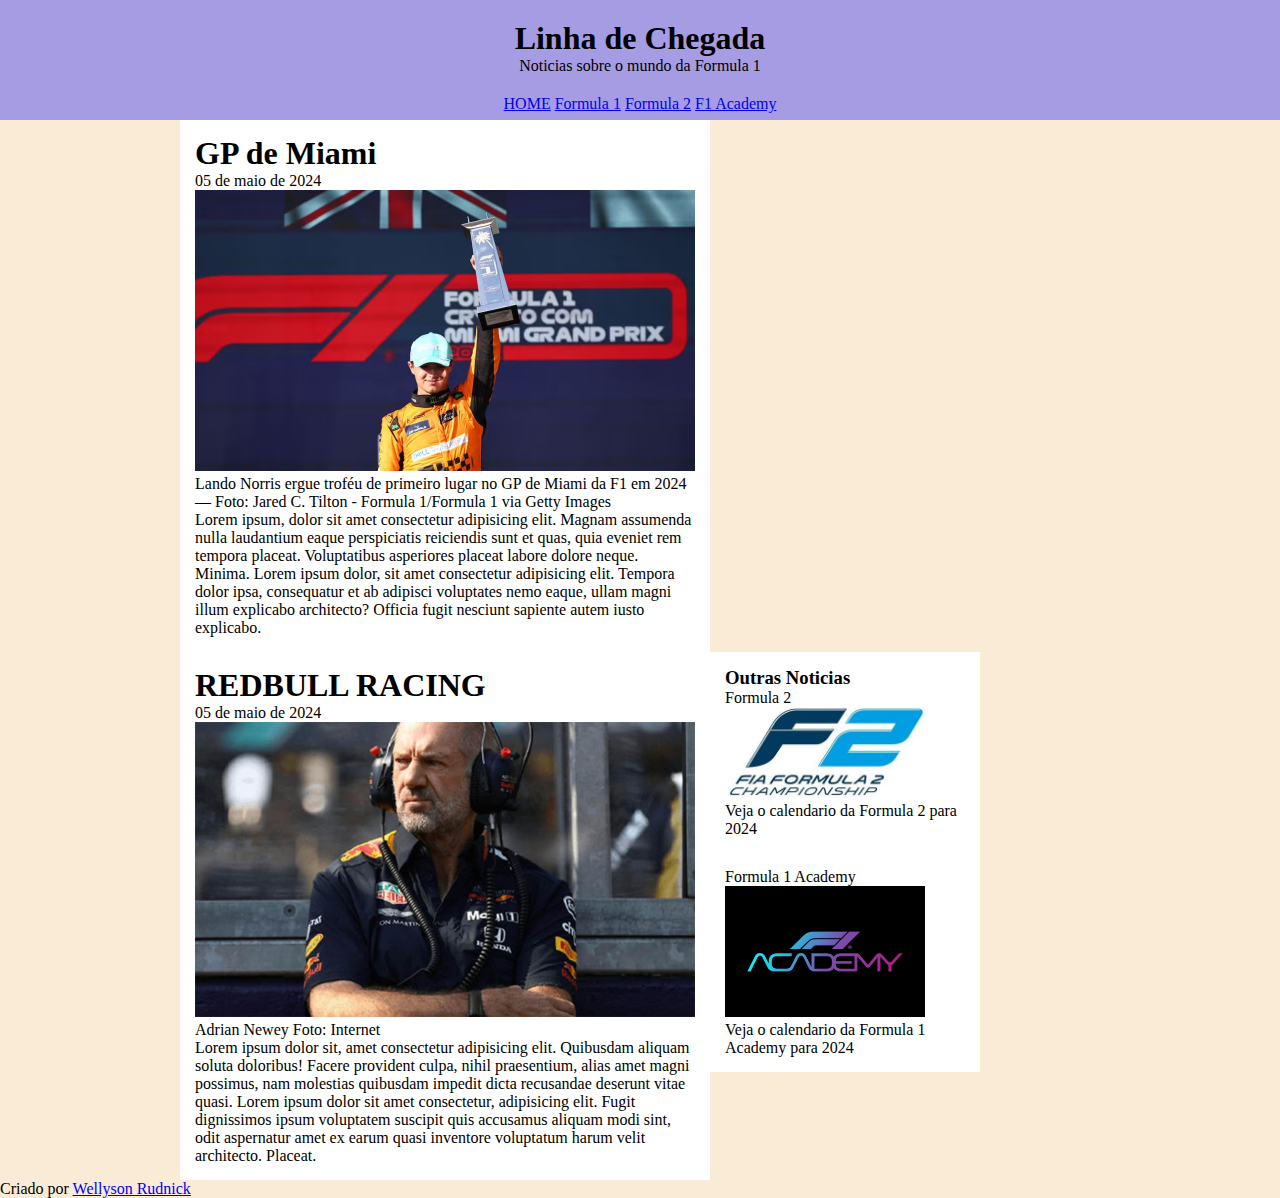
==== index.html @ 48617224 "first commit" ====
<!DOCTYPE html>
<html lang="pt-br">
<head>
    <meta charset="UTF-8">
    <meta name="viewport" content="width=device-width, initial-scale=1.0">
    <link rel="stylesheet" href="css/style.css">
    <title>Tela inicial</title>
</head>
<body>
    <header>
        <h1>Linha de Chegada</h1>
        <p>Noticias sobre o mundo da Formula 1</p>
        <nav>
            <a href="#">HOME</a>
            <a href="newsf1.html">Formula 1</a>
            <a href="newsf2.html">Formula 2</a>
            <a href="newsf1academy.html">F1 Academy</a>
        </nav>
    </header>
    <main>
        <article>
            <h1>GP de Miami</h1>
            <p class="datepost">05 de maio de 2024</p>
            <img width="500px" src="img/gettyimages-2151617115.avif" alt="1ª vitória Lando Norris">
            <p>Lando Norris ergue troféu de primeiro lugar no GP de Miami da F1 em 2024 — Foto: Jared C. Tilton - Formula 1/Formula 1 via Getty Images</p>
            <p>Lorem ipsum, dolor sit amet consectetur adipisicing elit. Magnam assumenda nulla laudantium eaque perspiciatis reiciendis sunt et quas, quia eveniet rem tempora placeat. Voluptatibus asperiores placeat labore dolore neque. Minima. Lorem ipsum dolor, sit amet consectetur adipisicing elit. Tempora dolor ipsa, consequatur et ab adipisci voluptates nemo eaque, ullam magni illum explicabo architecto? Officia fugit nesciunt sapiente autem iusto explicabo.</p>
        </article>
        <article>
            <h1>REDBULL RACING</h1>
            <p class="datepost">05 de maio de 2024</p>
            <img width="500px" src="img/adrian-newey.jpg" alt="adrian-newey">
            <p>Adrian Newey Foto: Internet</p>
            <p>Lorem ipsum dolor sit, amet consectetur adipisicing elit. Quibusdam aliquam soluta doloribus! Facere provident culpa, nihil praesentium, alias amet magni possimus, nam molestias quibusdam impedit dicta recusandae deserunt vitae quasi. Lorem ipsum dolor sit amet consectetur, adipisicing elit. Fugit dignissimos ipsum voluptatem suscipit quis accusamus aliquam modi sint, odit aspernatur amet ex earum quasi inventore voluptatum harum velit architecto. Placeat.</p>
        </article>
        <aside>
            <article>
                <h3>Outras Noticias</h3>
                <p>Formula 2</p>
                <img width="200px" src="img/FIA_Formula_2_Championship_logo.webp" alt="Formula2">
                <p>Veja o calendario da Formula 2 para 2024</p>
            </article>
            <br>
            <article>
                <p>Formula 1 Academy</p>
                <img width="200px" src="img/F1-Academy.jpg" alt="Formula 1 Academy">
                <p>Veja o calendario da Formula 1 Academy para 2024</p>
            </article>
        </aside>
    </main>
    <footer class="clear">
        <p>Criado por <a href="https://www.instagram.com/welly_rudnick/" target="_blank" rel="external">Wellyson Rudnick</a></p>
    </footer>
</body>
</html>
---- css/style.css ----
@charset "UTF-8";

*{
    margin: 0;
    padding: 0;
}

body {
    background-color: antiquewhite;
}

header {
    background-color: rgba(0, 0, 255, 0.336);
    height: 100px;
    text-align: center;
    padding-top: 20px;
}

nav {
    margin-top: 20px;
}

main {
    width: 920px;
    margin: auto;
}

article {
    background-color: white;
    padding: 15px;
    width: 500px;
    float: left;
}

aside article {
    background-color: white;
    /* padding: 15px; */
    width:240px;
    /* float: right; */
}

.clear {
    clear: both;
}
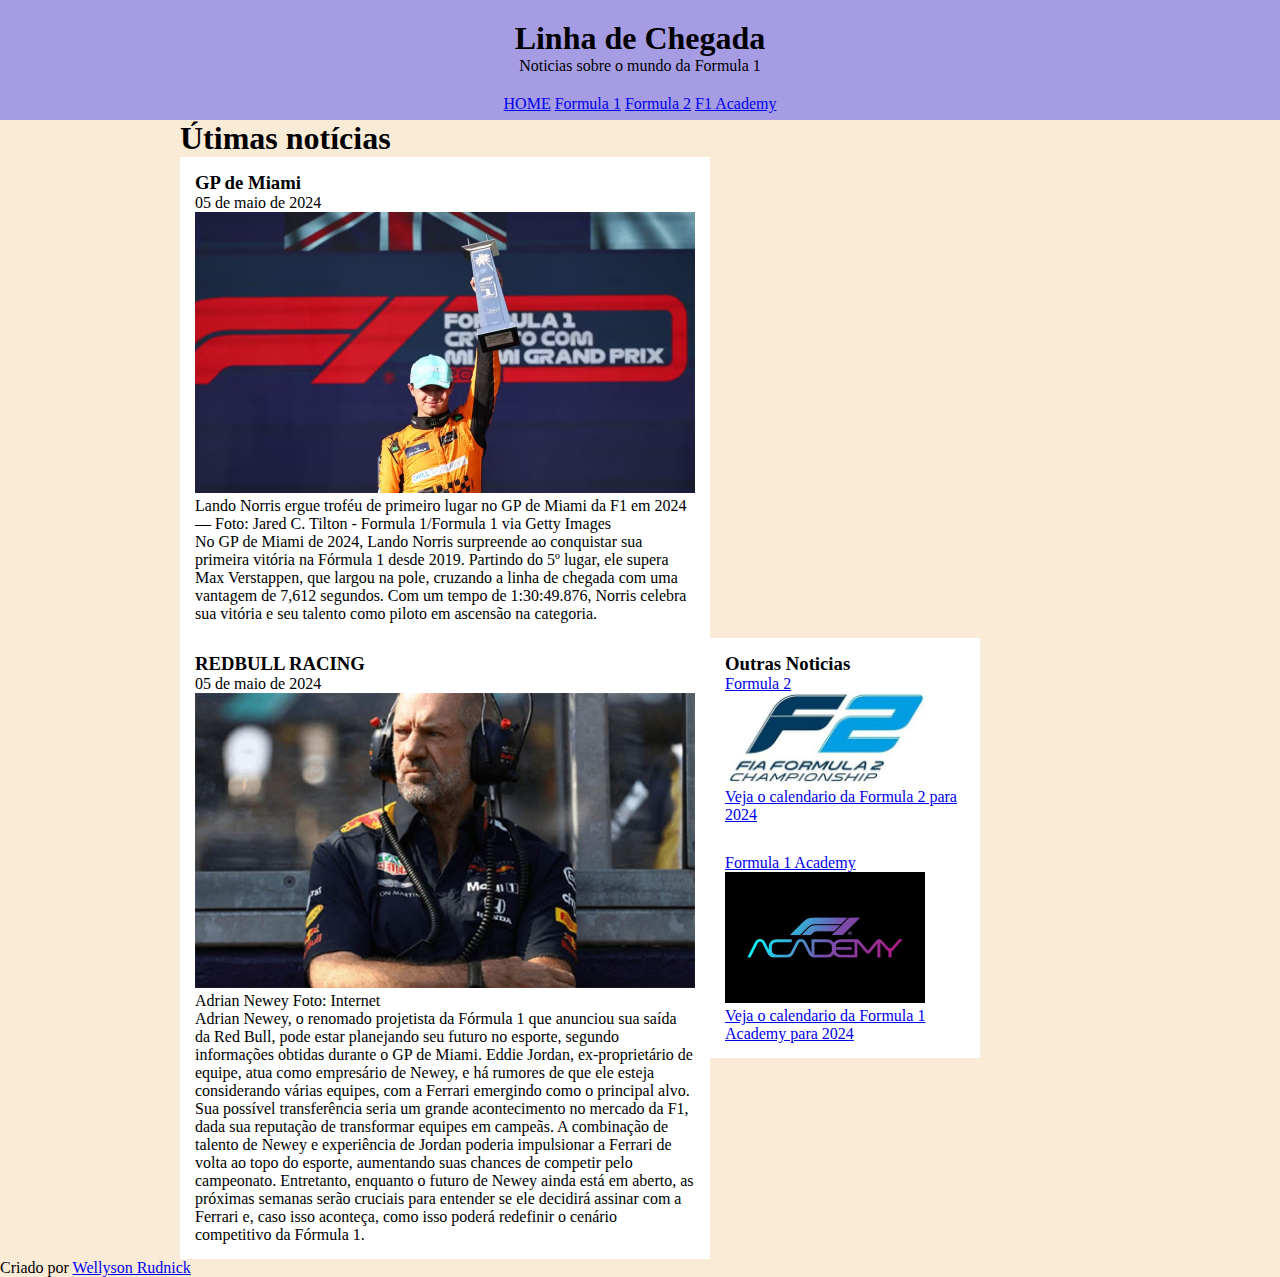
==== commit 61b3b918: "att 07-05" ====
--- a/index.html
+++ b/index.html
@@ -11,39 +11,44 @@
         <h1>Linha de Chegada</h1>
         <p>Noticias sobre o mundo da Formula 1</p>
         <nav>
-            <a href="#">HOME</a>
+            <a href="index.html">HOME</a>
             <a href="newsf1.html">Formula 1</a>
             <a href="newsf2.html">Formula 2</a>
             <a href="newsf1academy.html">F1 Academy</a>
         </nav>
     </header>
     <main>
+        <h1>Útimas notícias</h1>
         <article>
-            <h1>GP de Miami</h1>
+            <h3>GP de Miami</h3>
             <p class="datepost">05 de maio de 2024</p>
             <img width="500px" src="img/gettyimages-2151617115.avif" alt="1ª vitória Lando Norris">
             <p>Lando Norris ergue troféu de primeiro lugar no GP de Miami da F1 em 2024 — Foto: Jared C. Tilton - Formula 1/Formula 1 via Getty Images</p>
-            <p>Lorem ipsum, dolor sit amet consectetur adipisicing elit. Magnam assumenda nulla laudantium eaque perspiciatis reiciendis sunt et quas, quia eveniet rem tempora placeat. Voluptatibus asperiores placeat labore dolore neque. Minima. Lorem ipsum dolor, sit amet consectetur adipisicing elit. Tempora dolor ipsa, consequatur et ab adipisci voluptates nemo eaque, ullam magni illum explicabo architecto? Officia fugit nesciunt sapiente autem iusto explicabo.</p>
+            <p>No GP de Miami de 2024, Lando Norris surpreende ao conquistar sua primeira vitória na Fórmula 1 desde 2019. Partindo do 5º lugar, ele supera Max Verstappen, que largou na pole, cruzando a linha de chegada com uma vantagem de 7,612 segundos. Com um tempo de 1:30:49.876, Norris celebra sua vitória e seu talento como piloto em ascensão na categoria.</p>
         </article>
         <article>
-            <h1>REDBULL RACING</h1>
+            <h3>REDBULL RACING</h3>
             <p class="datepost">05 de maio de 2024</p>
             <img width="500px" src="img/adrian-newey.jpg" alt="adrian-newey">
             <p>Adrian Newey Foto: Internet</p>
-            <p>Lorem ipsum dolor sit, amet consectetur adipisicing elit. Quibusdam aliquam soluta doloribus! Facere provident culpa, nihil praesentium, alias amet magni possimus, nam molestias quibusdam impedit dicta recusandae deserunt vitae quasi. Lorem ipsum dolor sit amet consectetur, adipisicing elit. Fugit dignissimos ipsum voluptatem suscipit quis accusamus aliquam modi sint, odit aspernatur amet ex earum quasi inventore voluptatum harum velit architecto. Placeat.</p>
+            <p>Adrian Newey, o renomado projetista da Fórmula 1 que anunciou sua saída da Red Bull, pode estar planejando seu futuro no esporte, segundo informações obtidas durante o GP de Miami. Eddie Jordan, ex-proprietário de equipe, atua como empresário de Newey, e há rumores de que ele esteja considerando várias equipes, com a Ferrari emergindo como o principal alvo. Sua possível transferência seria um grande acontecimento no mercado da F1, dada sua reputação de transformar equipes em campeãs. A combinação de talento de Newey e experiência de Jordan poderia impulsionar a Ferrari de volta ao topo do esporte, aumentando suas chances de competir pelo campeonato. Entretanto, enquanto o futuro de Newey ainda está em aberto, as próximas semanas serão cruciais para entender se ele decidirá assinar com a Ferrari e, caso isso aconteça, como isso poderá redefinir o cenário competitivo da Fórmula 1.</p>
         </article>
         <aside>
-            <article>
+            <article id="news">
                 <h3>Outras Noticias</h3>
-                <p>Formula 2</p>
-                <img width="200px" src="img/FIA_Formula_2_Championship_logo.webp" alt="Formula2">
-                <p>Veja o calendario da Formula 2 para 2024</p>
+                    <a href="newsf2.html">
+                        <p>Formula 2</p>
+                        <img width="200px" src="img/FIA_Formula_2_Championship_logo.webp" alt="Formula2">
+                        <p>Veja o calendario da Formula 2 para 2024</p>
+                    </a>
             </article>
             <br>
-            <article>
-                <p>Formula 1 Academy</p>
-                <img width="200px" src="img/F1-Academy.jpg" alt="Formula 1 Academy">
-                <p>Veja o calendario da Formula 1 Academy para 2024</p>
+            <article id="news">
+                    <a href="newsf1academy.html">
+                        <p>Formula 1 Academy</p>
+                        <img width="200px" src="img/F1-Academy.jpg" alt="Formula 1 Academy">
+                        <p>Veja o calendario da Formula 1 Academy para 2024</p>
+                    </a>
             </article>
         </aside>
     </main>
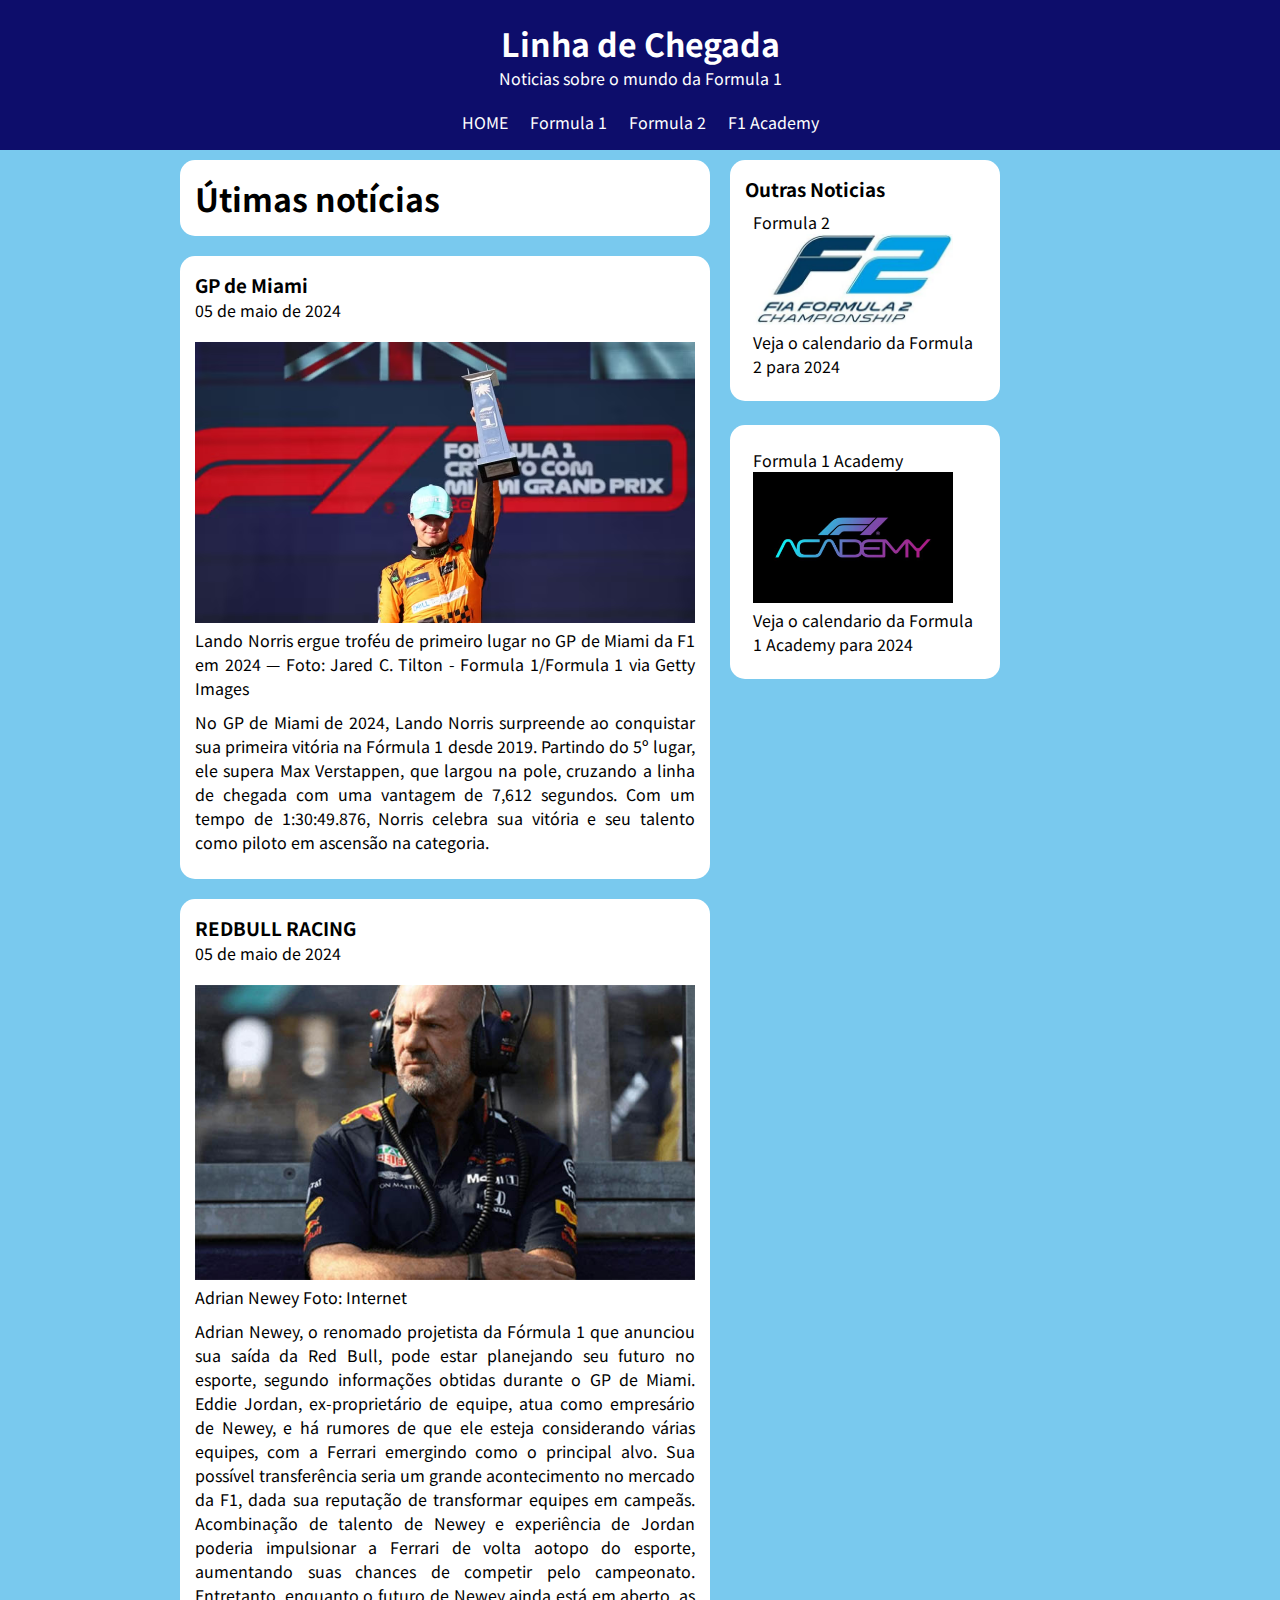
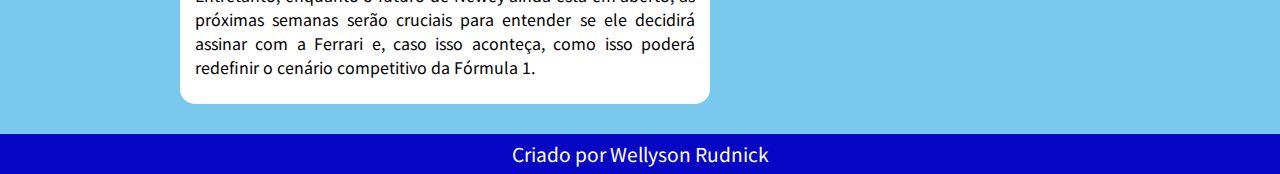
==== commit 5ade9b8b: "att 07-05" ====
--- a/index.html
+++ b/index.html
@@ -1,59 +1,93 @@
 <!DOCTYPE html>
 <html lang="pt-br">
+
 <head>
     <meta charset="UTF-8">
     <meta name="viewport" content="width=device-width, initial-scale=1.0">
     <link rel="stylesheet" href="css/style.css">
     <title>Tela inicial</title>
 </head>
+
 <body>
     <header>
         <h1>Linha de Chegada</h1>
         <p>Noticias sobre o mundo da Formula 1</p>
         <nav>
-            <a href="index.html">HOME</a>
-            <a href="newsf1.html">Formula 1</a>
-            <a href="newsf2.html">Formula 2</a>
-            <a href="newsf1academy.html">F1 Academy</a>
+            <li><a href="index.html">HOME</a></li>
+            <li><a href="newsf1.html">Formula 1</a></li>
+            <li><a href="newsf2.html">Formula 2</a></li>
+            <li><a href="newsf1academy.html">F1 Academy</a></li>
         </nav>
     </header>
     <main>
-        <h1>Útimas notícias</h1>
-        <article>
-            <h3>GP de Miami</h3>
-            <p class="datepost">05 de maio de 2024</p>
-            <img width="500px" src="img/gettyimages-2151617115.avif" alt="1ª vitória Lando Norris">
-            <p>Lando Norris ergue troféu de primeiro lugar no GP de Miami da F1 em 2024 — Foto: Jared C. Tilton - Formula 1/Formula 1 via Getty Images</p>
-            <p>No GP de Miami de 2024, Lando Norris surpreende ao conquistar sua primeira vitória na Fórmula 1 desde 2019. Partindo do 5º lugar, ele supera Max Verstappen, que largou na pole, cruzando a linha de chegada com uma vantagem de 7,612 segundos. Com um tempo de 1:30:49.876, Norris celebra sua vitória e seu talento como piloto em ascensão na categoria.</p>
-        </article>
-        <article>
-            <h3>REDBULL RACING</h3>
-            <p class="datepost">05 de maio de 2024</p>
-            <img width="500px" src="img/adrian-newey.jpg" alt="adrian-newey">
-            <p>Adrian Newey Foto: Internet</p>
-            <p>Adrian Newey, o renomado projetista da Fórmula 1 que anunciou sua saída da Red Bull, pode estar planejando seu futuro no esporte, segundo informações obtidas durante o GP de Miami. Eddie Jordan, ex-proprietário de equipe, atua como empresário de Newey, e há rumores de que ele esteja considerando várias equipes, com a Ferrari emergindo como o principal alvo. Sua possível transferência seria um grande acontecimento no mercado da F1, dada sua reputação de transformar equipes em campeãs. A combinação de talento de Newey e experiência de Jordan poderia impulsionar a Ferrari de volta ao topo do esporte, aumentando suas chances de competir pelo campeonato. Entretanto, enquanto o futuro de Newey ainda está em aberto, as próximas semanas serão cruciais para entender se ele decidirá assinar com a Ferrari e, caso isso aconteça, como isso poderá redefinir o cenário competitivo da Fórmula 1.</p>
-        </article>
-        <aside>
-            <article id="news">
-                <h3>Outras Noticias</h3>
-                    <a href="newsf2.html">
-                        <p>Formula 2</p>
-                        <img width="200px" src="img/FIA_Formula_2_Championship_logo.webp" alt="Formula2">
-                        <p>Veja o calendario da Formula 2 para 2024</p>
-                    </a>
-            </article>
-            <br>
-            <article id="news">
-                    <a href="newsf1academy.html">
-                        <p>Formula 1 Academy</p>
-                        <img width="200px" src="img/F1-Academy.jpg" alt="Formula 1 Academy">
-                        <p>Veja o calendario da Formula 1 Academy para 2024</p>
-                    </a>
-            </article>
-        </aside>
+        <div id="box">
+            <div id="post">
+                <h1 id="news">Útimas notícias</h1>
+                <article id="news">
+                    <h3>GP de Miami</h3>
+                    <p class="datepost">05 de maio de 2024</p>
+                    <img width="500px" src="img/gettyimages-2151617115.avif" alt="1ª vitória Lando Norris">
+                    <p class="pnews">
+                        Lando Norris ergue troféu de primeiro lugar no GP de Miami da F1 em 2024 — Foto: Jared C. Tilton -
+                        Formula 1/Formula 1 via Getty Images
+                    </p>
+                    <p class="pnews">
+                        No GP de Miami de 2024, Lando Norris surpreende ao conquistar sua primeira vitória na Fórmula 1
+                        desde 2019. Partindo do 5º lugar, ele supera Max Verstappen, que largou na pole, cruzando a linha de
+                        chegada com uma vantagem de 7,612 segundos. Com um tempo de 1:30:49.876, Norris celebra sua vitória
+                        e seu talento como piloto em ascensão na categoria.
+                    </p>
+                </article>
+                <article id="news">
+                    <h3>REDBULL RACING</h3>
+                    <p class="datepost pnews">05 de maio de 2024</p>
+                    <img width="500px" src="img/adrian-newey.jpg" alt="adrian-newey">
+                    <p class="pnews">
+                        Adrian Newey Foto: Internet
+                    </p>
+                    <p class="pnews">
+                        Adrian Newey, o renomado projetista da Fórmula 1 que anunciou sua saída da Red Bull,
+                        pode estar planejando seu futuro no esporte, segundo informações obtidas durante o GP de Miami.
+                        Eddie Jordan, ex-proprietário de equipe, atua como empresário de Newey, e há rumores de que ele
+                        esteja considerando várias equipes, com a Ferrari emergindo como o principal alvo. Sua possível
+                        transferência seria um grande acontecimento no mercado da F1, dada sua reputação de transformar
+                        equipes em campeãs. Acombinação de talento de Newey e experiência de Jordan poderia impulsionar a
+                        Ferrari de volta aotopo do esporte, aumentando suas chances de competir pelo campeonato. Entretanto,
+                        enquanto o futuro de Newey ainda está em aberto, as próximas semanas serão cruciais para entender se
+                        ele decidirá assinar com a Ferrari e, caso isso aconteça, como isso poderá redefinir o cenário
+                        competitivo da Fórmula 1.
+                    </p>
+                </article>
+            </div>
+            <aside>
+                <article>
+                    <div id="morenews">
+                        <h3>Outras Noticias</h3>
+                        <a href="newsf2.html">
+                            <p class="pmorenews">Formula 2 <br>
+                                <img width="200px" src="img/FIA_Formula_2_Championship_logo.webp" alt="Formula2"> <br>
+                                Veja o calendario da Formula 2 para 2024
+                            </p>
+                        </a>
+                    </div>
+                    <br>
+                    <div id="morenews">
+                        <a href="newsf1academy.html">
+                            <p class="pmorenews">
+                                Formula 1 Academy <br>
+                                <img width="200px" src="img/F1-Academy.jpg" alt="Formula 1 Academy"> <br>
+                                Veja o calendario da Formula 1 Academy para 2024
+                            </p>
+                        </a>
+                    </div>
+                </article>
+            </aside>
+        </div>
     </main>
     <footer class="clear">
-        <p>Criado por <a href="https://www.instagram.com/welly_rudnick/" target="_blank" rel="external">Wellyson Rudnick</a></p>
+        <p>Criado por <a href="https://www.instagram.com/welly_rudnick/" target="_blank" rel="external">Wellyson
+                Rudnick</a></p>
     </footer>
 </body>
+
 </html>--- a/css/style.css
+++ b/css/style.css
@@ -1,44 +1,127 @@
 @charset "UTF-8";
 
-*{
+@import url('https://fonts.googleapis.com/css2?family=Noto+Sans+KR:wght@100..900&display=swap');
+
+* {
+    font-family: "Noto Sans KR", sans-serif;
     margin: 0;
     padding: 0;
 }
 
+a {
+    text-decoration: none;
+    color: black;
+}
+
+
+.pnews {
+    margin-bottom: 10px;
+    text-align: justify;
+}
+
+.pmorenews {
+    margin: 5px;
+    /* border: 1px solid black; */
+    padding: 3px;
+    line-height: 1.5;
+}
+
+.pmorenews:hover {
+    transform: scale(1.05);
+}
+
 body {
-    background-color: antiquewhite;
+    background-color: #79C9EE;
+    
 }
 
 header {
-    background-color: rgba(0, 0, 255, 0.336);
-    height: 100px;
-    text-align: center;
+    color: white;
+    width: 100%;
+    min-width: 1024px;
+    margin: auto;
+    background-color: #0D0D6B;
+    height: 130px;
+    text-align: center; 
     padding-top: 20px;
+    
+}
+
+header p {
+    
+    text-align: center !important; 
 }
 
 nav {
+    
     margin-top: 20px;
+}
+
+nav li {
+    display: inline-block;
+}
+
+nav a {
+    color: white;
+    padding: 5px;
+    margin: 4px;
+}
+
+nav li:hover, nav a:hover {
+    margin: 0 0 -2px 0;
+    color: black;
+    background-color: white;
+    transform: scale(1.2);
+    border-radius: 10px;
 }
 
 main {
     width: 920px;
-    margin: auto;
+    margin: 0 auto;
+    margin-top: 10px;
+    margin-bottom: 10px;
 }
 
-article {
+#news {
+    border-radius: 15px;
+    display: block;
+    margin: 0 20px 20px 0;
     background-color: white;
     padding: 15px;
     width: 500px;
-    float: left;
 }
 
-aside article {
+#morenews {
+    border-radius: 15px;
     background-color: white;
-    /* padding: 15px; */
-    width:240px;
-    /* float: right; */
+    padding: 15px;
+    width: 240px;
 }
 
 .clear {
     clear: both;
+}
+
+#box {
+    margin: 0 auto;
+    display: flex;
+}
+
+.datepost {
+    margin-bottom: 20px;
+}
+
+footer, footer a {
+    width: 100%;
+    min-width: 1024px;
+    background-color: #0606C4;
+    height: 40px;
+    text-align: center;
+    line-height: 40px;
+    color: white;
+    font-size: 1.2rem;
+}
+
+#post {
+    display: block;
 }